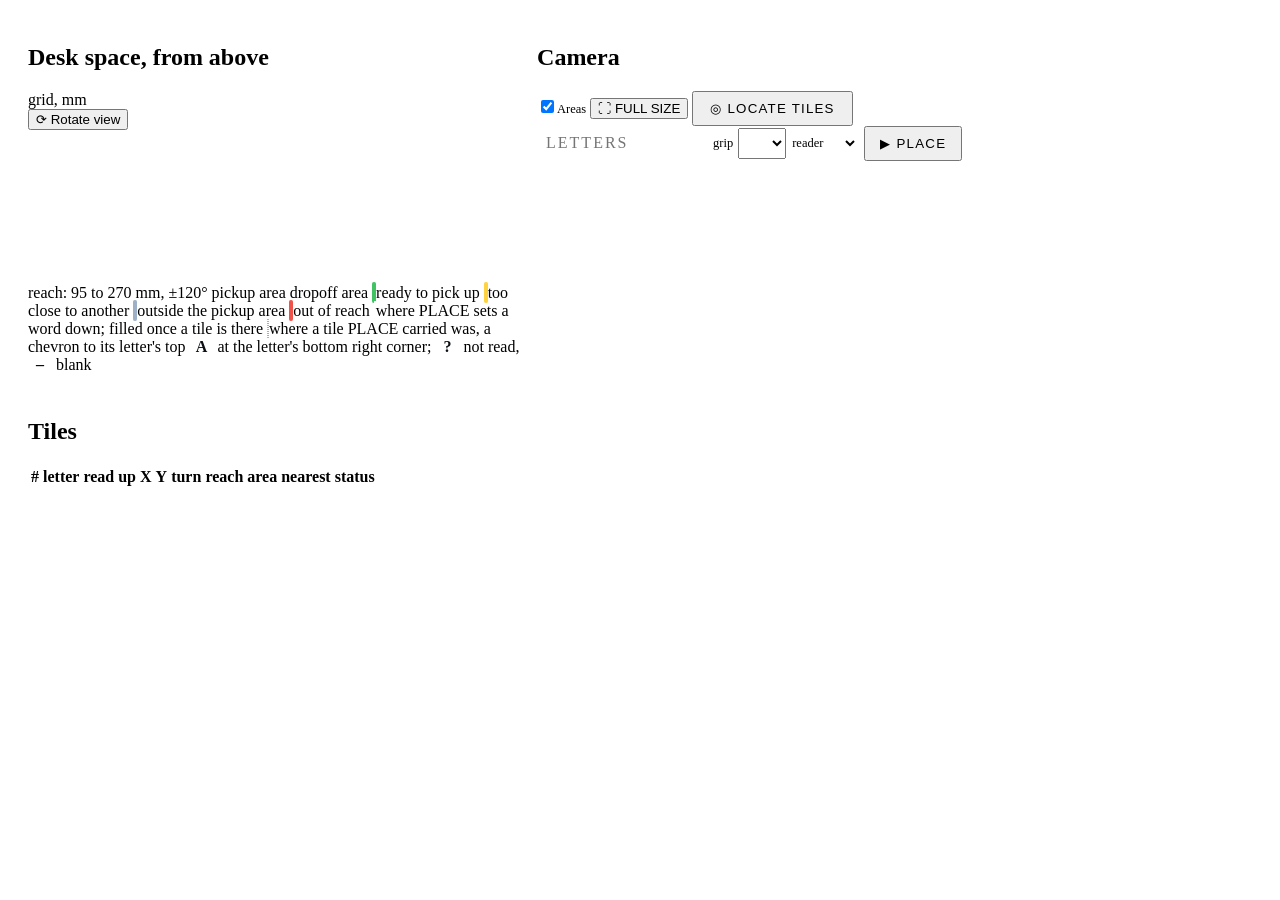
==== kiwi/web/tiles/index.html @ 89c9b883 "kiwi: Prepared files" ====
<!doctype html>
<html lang="en">
<head>
  <meta charset="utf-8">
  <meta name="viewport" content="width=device-width, initial-scale=1">
  <title>Tiles · MaxArm</title>
  <link rel="stylesheet" href="/common/page.css">
  <link rel="stylesheet" href="/common/view.css">
  <link rel="stylesheet" href="tiles.css">
  <script type="module" src="tiles.js"></script>
</head>
<body>
<header class="top"></header>

<main class="tiles">

  <section class="card blocked" id="blocked" hidden>
    <svg class="blocked-icon" viewBox="0 0 48 48" aria-hidden="true"><rect x="6" y="12" width="36" height="26" rx="5"/>
      <circle cx="24" cy="25" r="7.5"/><path d="M17 12l3-5h8l3 5"/><path d="M8 42 40 8"/></svg>
    <h2>The camera is not calibrated yet</h2>
    <p id="blocked-why"></p>
    <a class="btn primary" href="/camera/">Go to the camera page</a>
  </section>

  <section class="card view">
    <div class="card-head">
      <h2>Desk space, from above</h2>
      <div class="tools">
        <span class="hint">grid, mm</span>
        <div class="seg" id="steps"></div>
        <button class="btn rotate" id="rotate" title="Turn the view a quarter turn, to match how the arm stands">
          ⟳ Rotate view</button>
        <span class="hint" id="facing"></span>
      </div>
    </div>
    <canvas id="grid" title="Click a tile to bring the cup over its centre"></canvas>
    <div class="legend">
      <span><i class="swatch reach"></i>reach: 95 to 270 mm, ±120°</span>
      <span><i class="swatch pickup"></i>pickup area</span>
      <span><i class="swatch dropoff"></i>dropoff area</span>
      <span><i class="swatch tile ready"></i>ready to pick up</span>
      <span><i class="swatch tile too-close"></i>too close to another</span>
      <span><i class="swatch tile elsewhere"></i>outside the pickup area</span>
      <span><i class="swatch tile out-of-reach"></i>out of reach</span>
      <span><i class="swatch word-slot"></i>where PLACE sets a word down; filled once a tile is there</span>
      <span><i class="swatch carried"></i>where a tile PLACE carried was, a chevron to its letter's top</span>
      <span><b class="letter-key">A</b> at the letter's bottom right corner; <b class="letter-key marked">?</b> not
        read, <b class="letter-key marked">–</b> blank</span>
    </div>
    <p class="hint areas-line" id="areas-line"></p>
  </section>

  <section class="card live">
    <div class="card-head">
      <h2>Camera</h2>
      <span class="hint" id="feed-device"></span>
      <div class="tools">
        <label class="switch" title="The work areas and the reach, drawn on the desk">
          <input type="checkbox" id="guides" checked><span class="track"></span>Areas</label>
        <button class="btn" id="expand" title="The picture as large as the window allows">⛶ FULL SIZE</button>
        <button class="btn primary" id="locate"
          title="Park the arm, take the snapshot at full size, and find the tiles in it">◎ LOCATE TILES</button>
        <div class="word-tools">
          <input id="word" type="text" spellcheck="false" autocomplete="off" placeholder="letters"
            title="The letters to set down, in order, from the tiles ready to pick up">
          <label class="grip" title="How high over the desk the cup grips each tile">grip <select id="grip"></select></label>
          <label class="reader" title="Where the person reading the word stands, round the arm: each letter is turned
            and the word ordered for them. Kept for the app, config/appcfg.json">reader <select id="reader"></select>
          </label>
          <button class="btn primary" id="place"
            title="Carry the tiles with these letters, one by one, to the dropoff arc, each the right way up"
            >▶ PLACE</button>
        </div>
      </div>
    </div>
    <div class="feed-box" id="feed-box">
      <img id="feed" alt="">
      <img id="scene" class="layer" alt="">
      <canvas id="marks"></canvas>
      <span class="feed-badge" id="feed-badge"></span>
      <span class="feed-note" id="feed-note"></span>
    </div>
    <p class="locate-line" id="locate-line"></p>
    <p class="word-line" id="word-line"></p>
  </section>

  <section class="card list">
    <div class="card-head">
      <h2>Tiles</h2>
      <span class="counts" id="counts"></span>
      <div class="tools">
        <span class="hint" id="visit-hint"></span>
      </div>
    </div>
    <div class="table-wrap">
      <table class="list" id="tiles">
        <thead><tr>
          <th>#</th>
          <th title="The letter as read; '?' not read, '–' a blank tile">letter</th>
          <th title="How sure the reader is of it; the next best capital at any quarter turn; a dot at the letter's
            bottom right, which settles its way up">read</th>
          <th title="Where the letter's top points, degrees from desk +x; * it reads the same turned">up</th>
          <th>X</th><th>Y</th>
          <th title="How the tile's sides lie, degrees from desk +x; a square looks the same a quarter turn on"
            >turn</th>
          <th title="Its centre from the arm's base axis">reach</th>
          <th>area</th>
          <th title="The nearest other tile, edge to edge">nearest</th>
          <th>status</th>
          <th></th>
        </tr></thead>
        <tbody></tbody>
      </table>
    </div>
  </section>

</main>
<div id="toasts"></div>
</body>
</html>
---- kiwi/web/tiles/tiles.css ----
/* The Tiles page's layout: the view from above with the work areas on the left; the camera on the right, LOCATE
   TILES in its heading, where it stays in sight; the tiles' table across the bottom. */

main.tiles {
  display: grid; gap: 16px; padding: 16px 20px 28px; align-items: start;
  grid-template-columns: minmax(420px, 1fr) minmax(560px, 1.45fr);
  grid-template-areas: "view live" "list list";
}
.view { grid-area: view; }
.live { grid-area: live; }
.list { grid-area: list; }

@media (max-width: 1180px) {
  main.tiles { grid-template-columns: 1fr; grid-template-areas: "live" "view" "list"; }
}

/* Without a camera calibration there is nothing to find tiles with: the page says so, and nothing else. */
main.tiles.is-blocked { grid-template-columns: 1fr; grid-template-areas: "blocked"; }
main.tiles.is-blocked .view, main.tiles.is-blocked .live, main.tiles.is-blocked .list { display: none; }
.card.blocked { grid-area: blocked; justify-self: center; display: grid; justify-items: center; gap: 10px;
  max-width: 640px; padding: 44px 32px; text-align: center; }
.card.blocked[hidden] { display: none; }
.card.blocked h2 { font-size: 18px; letter-spacing: 0.3px; text-transform: none; color: var(--text); }
.card.blocked h2::before { display: none; }
.card.blocked p { margin: 0 0 8px; color: var(--muted); }
.blocked-icon { width: 64px; height: 64px; fill: none; stroke: var(--muted); stroke-width: 2.2; stroke-linecap: round;
  stroke-linejoin: round; filter: drop-shadow(0 0 10px rgba(240, 82, 74, 0.25)); }
.blocked-icon path:last-child { stroke: var(--red); }
.card.blocked .btn { text-decoration: none; }

/* --- the view from above ------------------------------------------------ */

.view #grid { cursor: pointer; }
.areas-line { margin: 8px 2px 0; line-height: 1.5; }
.swatch.pickup { border: 1.5px solid var(--green); background: rgba(65, 195, 99, 0.18); }
.swatch.dropoff { border: 1.5px solid var(--cube-blue); background: rgba(76, 141, 255, 0.18); }
.swatch.tile { border-radius: 2px; border: 2px solid var(--ink);
  background: color-mix(in srgb, var(--ink) 30%, transparent); }
.swatch.tile.ready, tr.ready { --ink: #41c363; }
.swatch.tile.too-close, tr.too-close { --ink: #ffd23f; }
.swatch.tile.elsewhere, tr.elsewhere { --ink: #9db0c8; }
.swatch.tile.out-of-reach, tr.out-of-reach { --ink: #f0524a; }
.swatch.word-slot { border-radius: 2px; border: 1.5px dashed #ffffff; }
.swatch.carried { border-radius: 2px; border: 1.5px dotted #9db0c8; }

/* --- the camera ---------------------------------------------------------- */

.live .card-head .tools { flex-wrap: wrap; justify-content: flex-end; }
.live .card-head .tools .switch { font-size: 12.5px; color: var(--muted); }
.live .seg button:disabled { opacity: 0.35; cursor: not-allowed; }
#locate { padding: 8px 16px; letter-spacing: 1.2px; }
.feed-box img { object-fit: fill; }
.feed-box img[hidden] { display: none; }
.locate-line { margin: 10px 2px 0; color: var(--muted); font-size: 13px; line-height: 1.5; }
.locate-line b { font-family: var(--mono); font-weight: 650; color: var(--text); }
.locate-line .note { color: var(--faint); }

/* PLACE: the letters to set down, beside LOCATE TILES; how it is going, under the picture. */
.word-tools { display: inline-flex; gap: 6px; }
#word { width: 9.5em; font: 600 14px var(--mono); letter-spacing: 2px; text-transform: uppercase; color: var(--text);
  background: var(--bg); border: 1px solid var(--line-strong); border-radius: 8px; padding: 6px 9px; }
#word:focus { border-color: var(--green); }
#word:disabled { opacity: 0.4; }
#place { padding: 8px 14px; letter-spacing: 1.2px; }
.word-tools label.grip { display: inline-flex; align-items: center; gap: 5px; font-size: 12.5px;
  color: var(--muted); }
#grip { width: 3.6em; padding: 6px 5px; }
#grip:disabled { opacity: 0.4; }
.word-tools label.reader { display: inline-flex; align-items: center; gap: 5px; font-size: 12.5px;
  color: var(--muted); }
#reader { padding: 6px 5px; font: inherit; font-size: 12.5px; color: var(--text); background: var(--bg);
  border: 1px solid var(--line-strong); border-radius: 8px; }
#reader:disabled { opacity: 0.4; }
.word-line { margin: 4px 2px 0; color: var(--muted); font-size: 13px; line-height: 1.5; }
.word-line:empty { display: none; }
.word-line b { font-family: var(--mono); font-weight: 650; color: var(--text); }
.word-line b.letters { letter-spacing: 1.5px; }
.word-line .note { color: var(--faint); }
.list td.status small.word-note { color: var(--cube-blue); }

/* --- the tiles ----------------------------------------------------------- */

.list .card-head .counts { display: flex; flex-wrap: wrap; gap: 6px; }
.chip.tile-chip { color: var(--ink); border-color: color-mix(in srgb, var(--ink) 45%, transparent);
  background: color-mix(in srgb, var(--ink) 12%, transparent); }
.list .table-wrap { max-height: 460px; overflow: auto; }
.list td .badge { color: #0b0f14; }
.list td.status { text-align: left; }
.list td.status small { display: block; color: var(--faint); font-size: 11.5px; }
.list th:nth-last-child(2) { text-align: left; }
.list td .faint { color: var(--faint); }
.list td.letter { font-family: var(--mono); font-size: 15px; font-weight: 700; color: var(--text); }
.list td.read { text-align: left; }
.list td.read small { display: block; color: var(--faint); font-size: 11.5px; }
.letter-key { display: inline-block; min-width: 18px; padding: 0 3px; border-radius: 50%; text-align: center;
  font-family: var(--mono); background: var(--muted); color: #0b0f14; }
.letter-key.marked { box-shadow: 0 0 0 1.5px #ffffff; }
.locate-line b.letters { letter-spacing: 1.5px; }
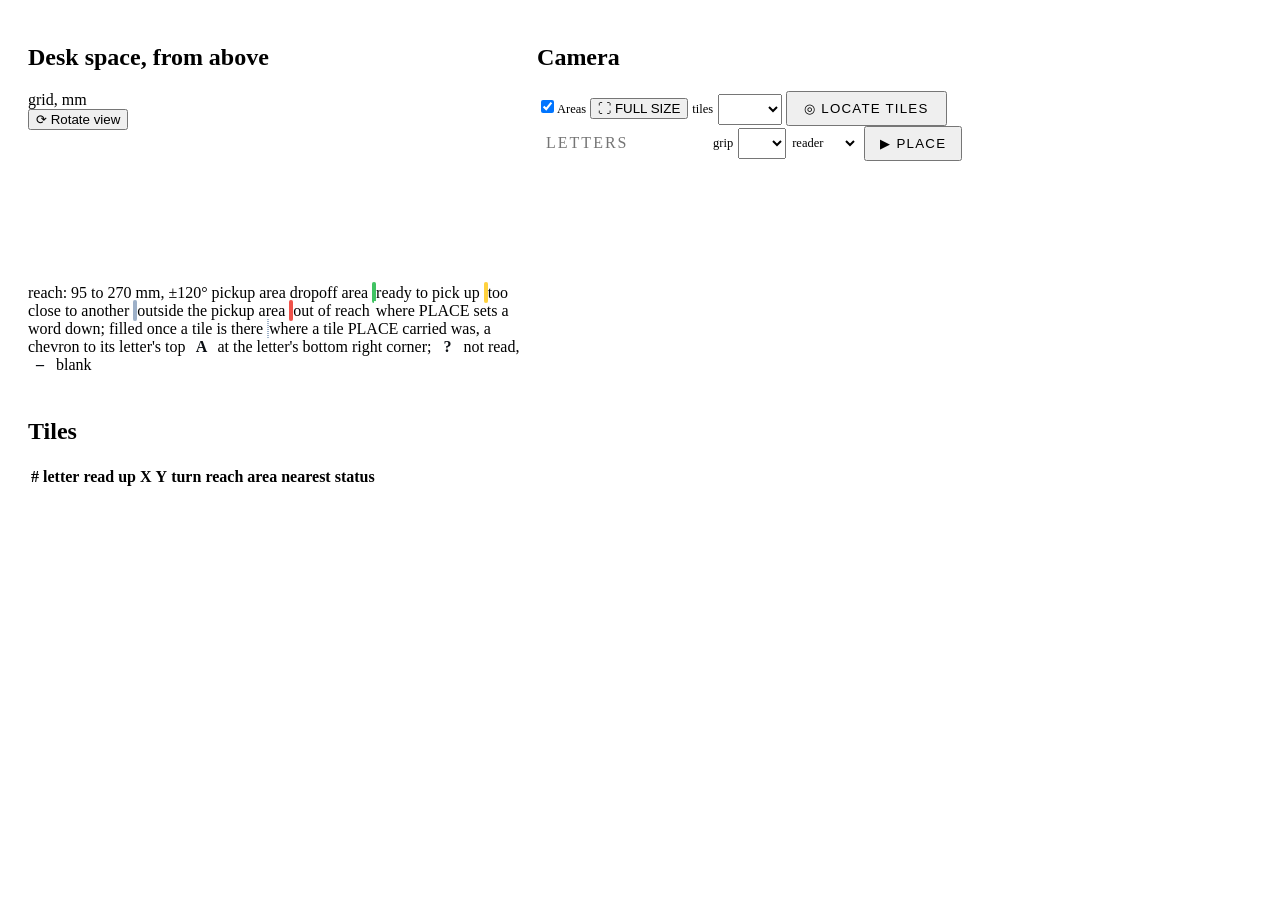
==== commit b2e252d1: "kiwi: Merge in Michal's improvements" ====
--- a/kiwi/web/tiles/index.html
+++ b/kiwi/web/tiles/index.html
@@ -58,12 +58,16 @@
         <label class="switch" title="The work areas and the reach, drawn on the desk">
           <input type="checkbox" id="guides" checked><span class="track"></span>Areas</label>
         <button class="btn" id="expand" title="The picture as large as the window allows">⛶ FULL SIZE</button>
+        <label class="tile-height" title="How thick the tiles are: LOCATE TILES looks for their top faces that high,
+          and the grip, the release and the way across are counted from it. Kept for the app, config/appcfg.json"
+          >tiles <select id="tile-height"></select></label>
         <button class="btn primary" id="locate"
           title="Park the arm, take the snapshot at full size, and find the tiles in it">◎ LOCATE TILES</button>
         <div class="word-tools">
           <input id="word" type="text" spellcheck="false" autocomplete="off" placeholder="letters"
             title="The letters to set down, in order, from the tiles ready to pick up">
-          <label class="grip" title="How high over the desk the cup grips each tile">grip <select id="grip"></select></label>
+          <label class="grip" title="How far under each tile's top the cup presses in to grip it. Kept for the app,
+            config/appcfg.json">grip <select id="grip"></select></label>
           <label class="reader" title="Where the person reading the word stands, round the arm: each letter is turned
             and the word ordered for them. Kept for the app, config/appcfg.json">reader <select id="reader"></select>
           </label>
--- a/kiwi/web/tiles/tiles.css
+++ b/kiwi/web/tiles/tiles.css
@@ -55,6 +55,10 @@
 .locate-line b { font-family: var(--mono); font-weight: 650; color: var(--text); }
 .locate-line .note { color: var(--faint); }
 
+label.tile-height { display: inline-flex; align-items: center; gap: 5px; font-size: 12.5px; color: var(--muted); }
+#tile-height { width: 4.8em; padding: 6px 5px; }
+#tile-height:disabled { opacity: 0.4; }
+
 /* PLACE: the letters to set down, beside LOCATE TILES; how it is going, under the picture. */
 .word-tools { display: inline-flex; gap: 6px; }
 #word { width: 9.5em; font: 600 14px var(--mono); letter-spacing: 2px; text-transform: uppercase; color: var(--text);
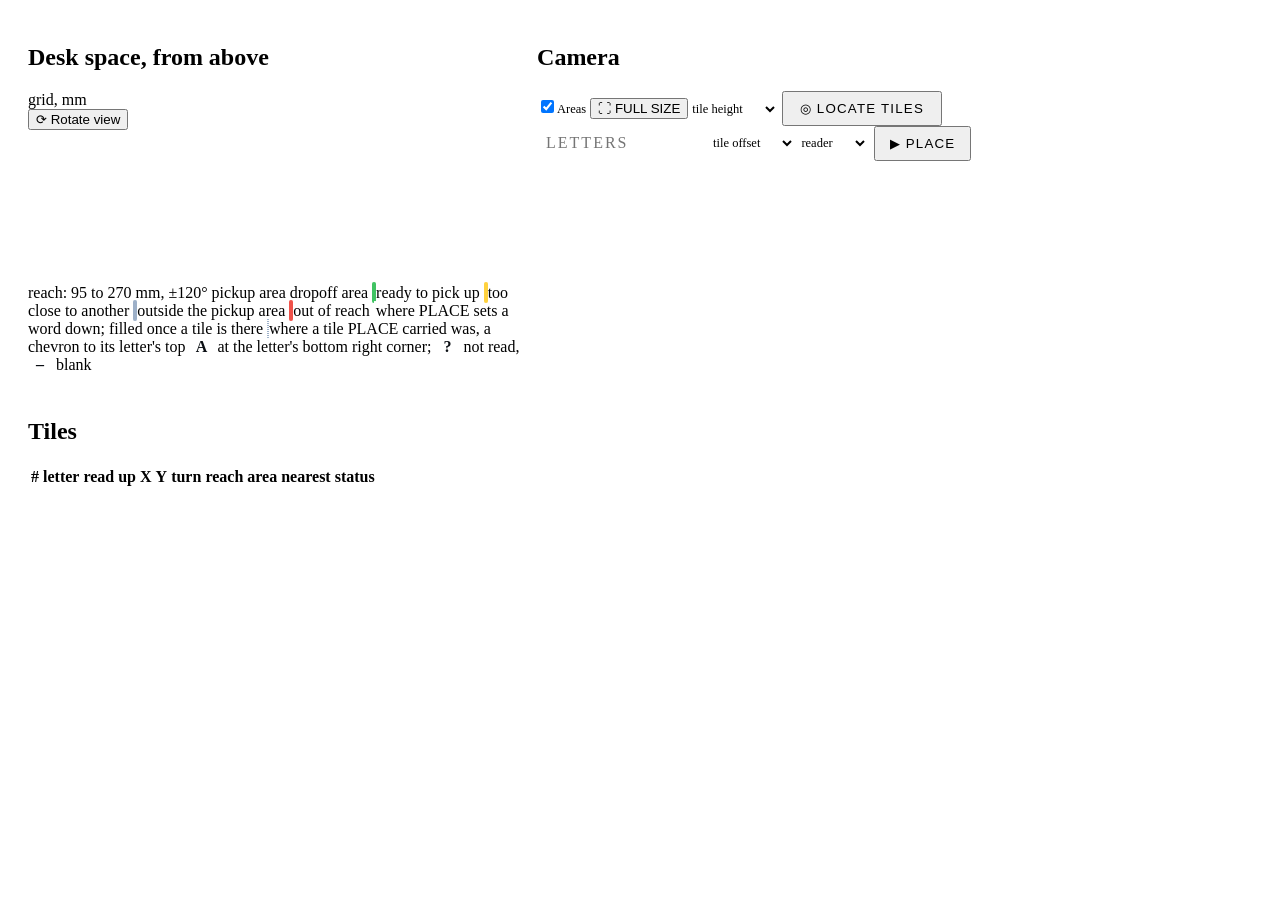
==== commit 752621ba: "kiwi: Architectural corrections to Michal's improvements merge" ====
--- a/kiwi/web/tiles/index.html
+++ b/kiwi/web/tiles/index.html
@@ -60,14 +60,14 @@
         <button class="btn" id="expand" title="The picture as large as the window allows">⛶ FULL SIZE</button>
         <label class="tile-height" title="How thick the tiles are: LOCATE TILES looks for their top faces that high,
           and the grip, the release and the way across are counted from it. Kept for the app, config/appcfg.json"
-          >tiles <select id="tile-height"></select></label>
+          >tile height <select id="tile-height"></select></label>
         <button class="btn primary" id="locate"
           title="Park the arm, take the snapshot at full size, and find the tiles in it">◎ LOCATE TILES</button>
         <div class="word-tools">
           <input id="word" type="text" spellcheck="false" autocomplete="off" placeholder="letters"
             title="The letters to set down, in order, from the tiles ready to pick up">
-          <label class="grip" title="How far under each tile's top the cup presses in to grip it. Kept for the app,
-            config/appcfg.json">grip <select id="grip"></select></label>
+          <label class="tile-offset" title="How far under each tile's top the cup presses in to grip it. Kept for the
+            app, config/appcfg.json">tile offset <select id="tile-offset"></select></label>
           <label class="reader" title="Where the person reading the word stands, round the arm: each letter is turned
             and the word ordered for them. Kept for the app, config/appcfg.json">reader <select id="reader"></select>
           </label>
--- a/kiwi/web/tiles/tiles.css
+++ b/kiwi/web/tiles/tiles.css
@@ -55,9 +55,12 @@
 .locate-line b { font-family: var(--mono); font-weight: 650; color: var(--text); }
 .locate-line .note { color: var(--faint); }
 
-label.tile-height { display: inline-flex; align-items: center; gap: 5px; font-size: 12.5px; color: var(--muted); }
-#tile-height { width: 4.8em; padding: 6px 5px; }
-#tile-height:disabled { opacity: 0.4; }
+/* The settings' boxes: no fixed width, so the choice shown is not cut short of what the open list says. */
+label.tile-height, label.tile-offset, label.reader { display: inline-flex; align-items: center; gap: 5px;
+  font-size: 12.5px; color: var(--muted); }
+#tile-height, #tile-offset, #reader { padding: 6px 5px; font: inherit; font-size: 12.5px; color: var(--text);
+  background: var(--bg); border: 1px solid var(--line-strong); border-radius: 8px; }
+#tile-height:disabled, #tile-offset:disabled, #reader:disabled { opacity: 0.4; }
 
 /* PLACE: the letters to set down, beside LOCATE TILES; how it is going, under the picture. */
 .word-tools { display: inline-flex; gap: 6px; }
@@ -66,15 +69,6 @@
 #word:focus { border-color: var(--green); }
 #word:disabled { opacity: 0.4; }
 #place { padding: 8px 14px; letter-spacing: 1.2px; }
-.word-tools label.grip { display: inline-flex; align-items: center; gap: 5px; font-size: 12.5px;
-  color: var(--muted); }
-#grip { width: 3.6em; padding: 6px 5px; }
-#grip:disabled { opacity: 0.4; }
-.word-tools label.reader { display: inline-flex; align-items: center; gap: 5px; font-size: 12.5px;
-  color: var(--muted); }
-#reader { padding: 6px 5px; font: inherit; font-size: 12.5px; color: var(--text); background: var(--bg);
-  border: 1px solid var(--line-strong); border-radius: 8px; }
-#reader:disabled { opacity: 0.4; }
 .word-line { margin: 4px 2px 0; color: var(--muted); font-size: 13px; line-height: 1.5; }
 .word-line:empty { display: none; }
 .word-line b { font-family: var(--mono); font-weight: 650; color: var(--text); }
